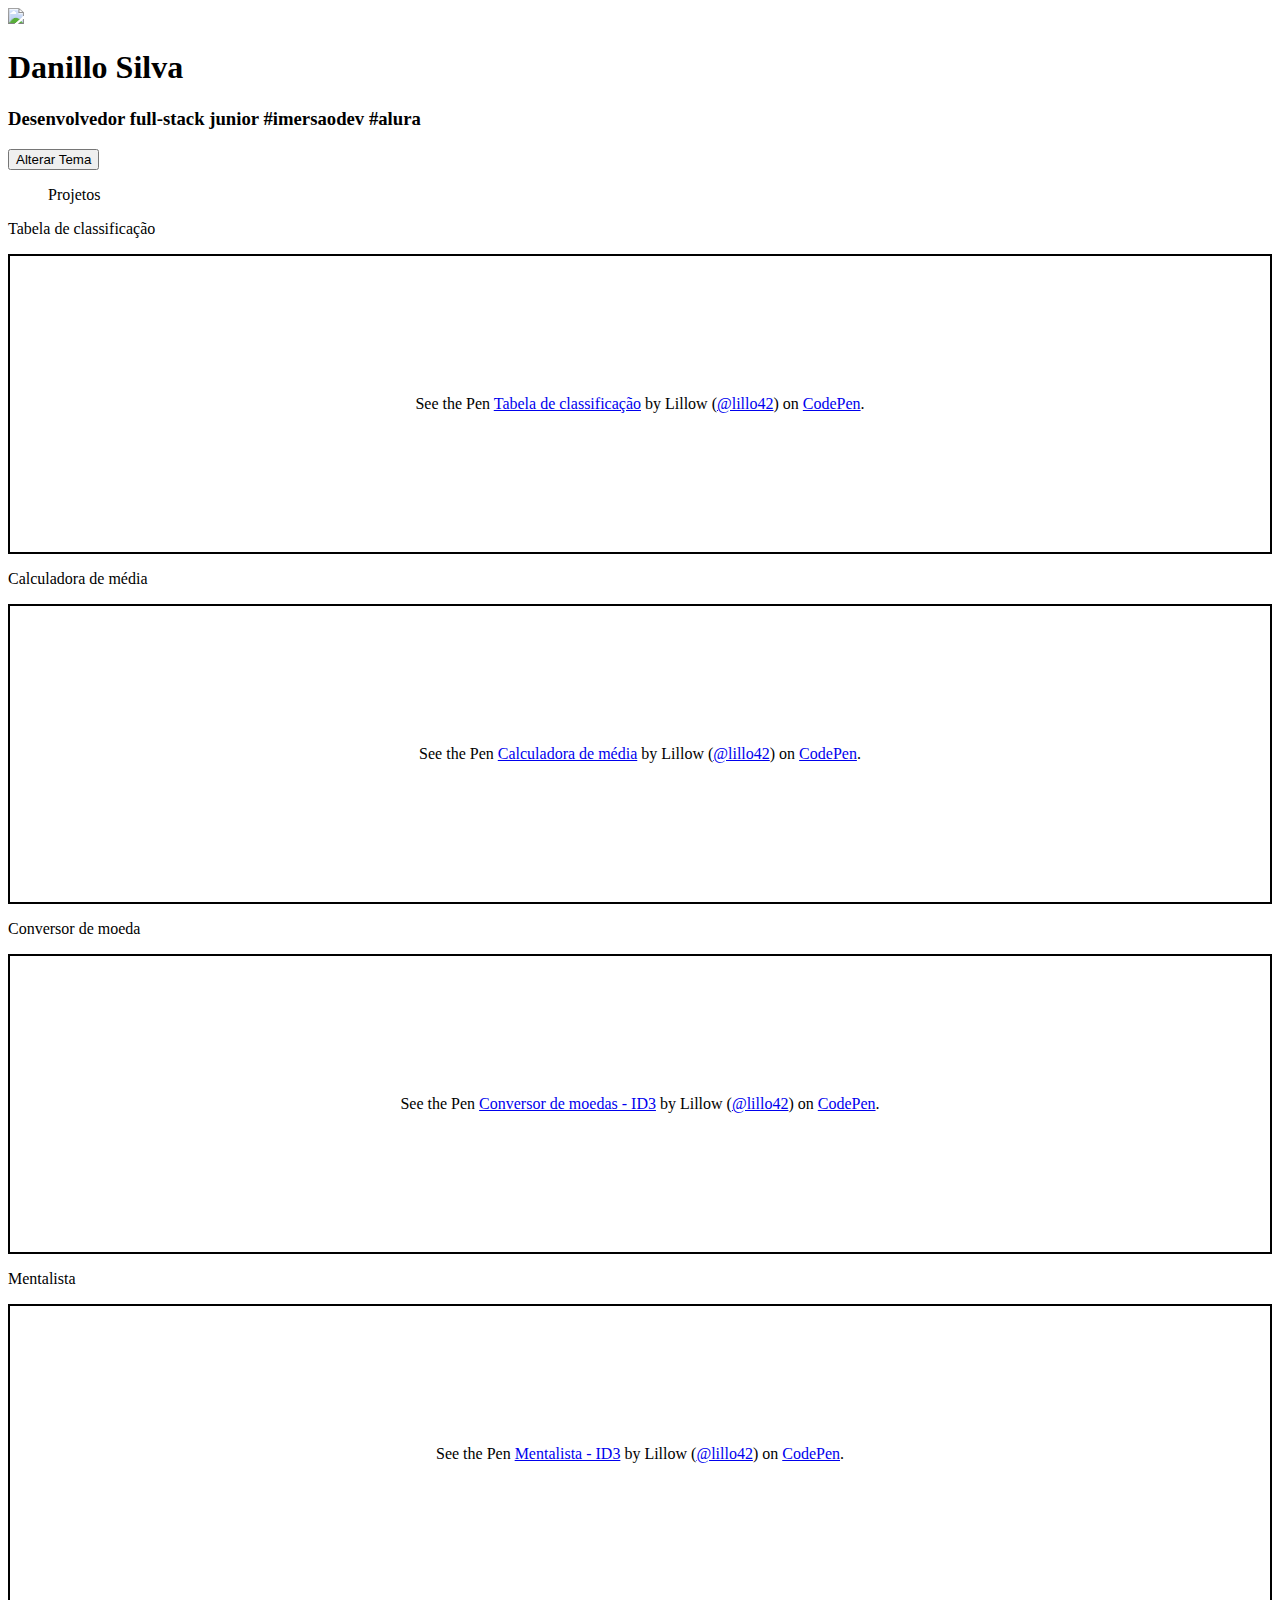
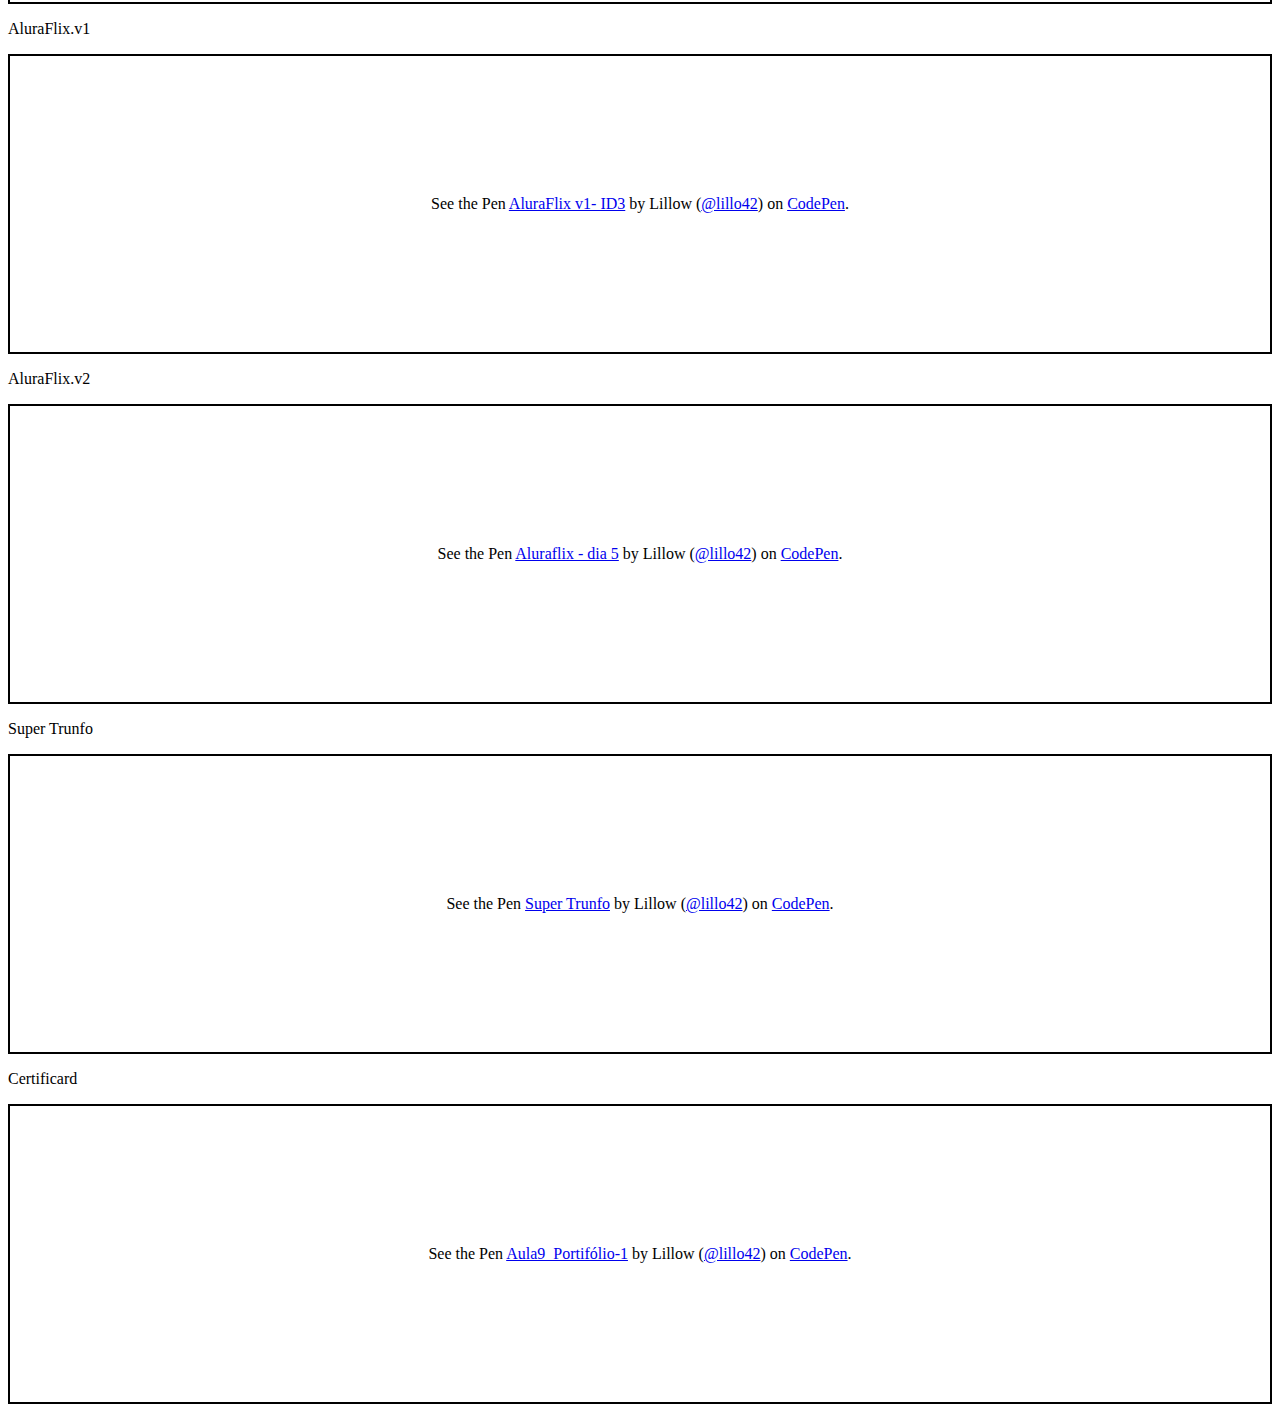
==== index.html @ 1e86e8f8 "@Lillow [text correction]" ====
<!DOCTYPE html>
<html lang="pt-BR" >
<head>
  <meta charset="UTF-8">
  <title>CodePen - Aula10_Portifólio-2</title>
  <link rel="stylesheet" href="./style.css">

</head>
<body>
<!-- partial:index.partial.html -->
<boddy>
  <div class="container">
    <header class="cabecalho">
      <div class="perfil">
        <img class="perfil-foto" src="https://github.com/Lillow.png" />
        <div class="titulo">
          <h1>Danillo Silva</h1>
          <h3>Desenvolvedor full-stack junior #imersaodev #alura</h3>
        </div>
      </div>
      <div class="tema">
        <button onclick="mudaTema()">Alterar Tema</button>
      </div>
    </header>

    <main class="projetos">
      <ul class="projetos-titulo">Projetos</ul>
      <li class="projetos-item">
        <p>Tabela de classificação</p>
        <p class="codepen" data-height="300" data-default-tab="html,result" data-slug-hash="LYLgMdO" data-user="lillo42" data-zoom="0.5" style="height: 300px; box-sizing: border-box; display: flex; align-items: center; justify-content: center; border: 2px solid; margin: 1em 0; padding: 1em;">
          <span>See the Pen <a href="https://codepen.io/lillo42/pen/LYLgMdO">
              Tabela de classificação</a> by Lillow (<a href="https://codepen.io/lillo42">@lillo42</a>)
            on <a href="https://codepen.io">CodePen</a>.</span>
        </p>
        <script async src="https://cpwebassets.codepen.io/assets/embed/ei.js"></script>
      </li>
      <li class="projetos-item">
        <p>Calculadora de média</p>
        <p class="codepen" data-height="300" data-default-tab="html,result" data-slug-hash="JjJJzLb" data-user="lillo42" data-zoom="0.5" style="height: 300px; box-sizing: border-box; display: flex; align-items: center; justify-content: center; border: 2px solid; margin: 1em 0; padding: 1em;">
          <span>See the Pen <a href="https://codepen.io/lillo42/pen/JjJJzLb">
              Calculadora de média</a> by Lillow (<a href="https://codepen.io/lillo42">@lillo42</a>)
            on <a href="https://codepen.io">CodePen</a>.</span>
        </p>
        <script async src="https://cpwebassets.codepen.io/assets/embed/ei.js"></script>
      </li>
      <li class="projetos-item">
        <p>Conversor de moeda</p>
        <p class="codepen" data-height="300" data-default-tab="html,result" data-slug-hash="MWoEWKP" data-user="lillo42" data-zoom="0.5" style="height: 300px; box-sizing: border-box; display: flex; align-items: center; justify-content: center; border: 2px solid; margin: 1em 0; padding: 1em;">
          <span>See the Pen <a href="https://codepen.io/lillo42/pen/MWoEWKP">
              Conversor de moedas - ID3</a> by Lillow (<a href="https://codepen.io/lillo42">@lillo42</a>)
            on <a href="https://codepen.io">CodePen</a>.</span>
        </p>
        <script async src="https://cpwebassets.codepen.io/assets/embed/ei.js"></script>
      </li>
      <li class="projetos-item">
        <p>Mentalista</p>
        <p class="codepen" data-height="300" data-default-tab="html,result" data-slug-hash="wvexXdd" data-user="lillo42" data-zoom="0.5" style="height: 300px; box-sizing: border-box; display: flex; align-items: center; justify-content: center; border: 2px solid; margin: 1em 0; padding: 1em;">
          <span>See the Pen <a href="https://codepen.io/lillo42/pen/wvexXdd">
              Mentalista - ID3</a> by Lillow (<a href="https://codepen.io/lillo42">@lillo42</a>)
            on <a href="https://codepen.io">CodePen</a>.</span>
        </p>
        <script async src="https://cpwebassets.codepen.io/assets/embed/ei.js"></script>
      </li>
      <li class="projetos-item">
        <p>AluraFlix.v1</p>
        <p class="codepen" data-height="300" data-default-tab="html,result" data-slug-hash="VwWxGeN" data-user="lillo42" data-zoom="0.5" style="height: 300px; box-sizing: border-box; display: flex; align-items: center; justify-content: center; border: 2px solid; margin: 1em 0; padding: 1em;">
          <span>See the Pen <a href="https://codepen.io/lillo42/pen/VwWxGeN">
              AluraFlix v1- ID3</a> by Lillow (<a href="https://codepen.io/lillo42">@lillo42</a>)
            on <a href="https://codepen.io">CodePen</a>.</span>
        </p>
        <script async src="https://cpwebassets.codepen.io/assets/embed/ei.js"></script>
      </li>
      <li class="projetos-item">
        <p>AluraFlix.v2</p>
        <p class="codepen" data-height="300" data-default-tab="html,result" data-slug-hash="WNOJLjp" data-user="lillo42" data-zoom="0.5" style="height: 300px; box-sizing: border-box; display: flex; align-items: center; justify-content: center; border: 2px solid; margin: 1em 0; padding: 1em;">
          <span>See the Pen <a href="https://codepen.io/lillo42/pen/WNOJLjp">
              Aluraflix - dia 5</a> by Lillow (<a href="https://codepen.io/lillo42">@lillo42</a>)
            on <a href="https://codepen.io">CodePen</a>.</span>
        </p>
        <script async src="https://cpwebassets.codepen.io/assets/embed/ei.js"></script>
      </li>
      <li>
        <p>Super Trunfo</p>
        <p class="codepen" data-height="300" data-default-tab="html,result" data-slug-hash="ExXJOeb" data-user="lillo42" data-zoom="0.5" style="height: 300px; box-sizing: border-box; display: flex; align-items: center; justify-content: center; border: 2px solid; margin: 1em 0; padding: 1em;">
          <span>See the Pen <a href="https://codepen.io/lillo42/pen/ExXJOeb">
              Super Trunfo</a> by Lillow (<a href="https://codepen.io/lillo42">@lillo42</a>)
            on <a href="https://codepen.io">CodePen</a>.</span>
        </p>
        <script async src="https://cpwebassets.codepen.io/assets/embed/ei.js"></script>
        <p>Certificard</p>
        <p class="codepen" data-height="300" data-default-tab="result" data-slug-hash="gORQwKB" data-user="lillo42" data-zoom="0.5" style="height: 300px; box-sizing: border-box; display: flex; align-items: center; justify-content: center; border: 2px solid; margin: 1em 0; padding: 1em;">
          <span>See the Pen <a href="https://codepen.io/lillo42/pen/gORQwKB">
              Aula9_Portifólio-1</a> by Lillow (<a href="https://codepen.io/lillo42">@lillo42</a>)
            on <a href="https://codepen.io">CodePen</a>.</span>
        </p>
        <script async src="https://cpwebassets.codepen.io/assets/embed/ei.js"></script>
      </li>
    </main>
  </div>
  </body>
<!-- partial -->
  <script  src="./script.js"></script>

</body>
</html>
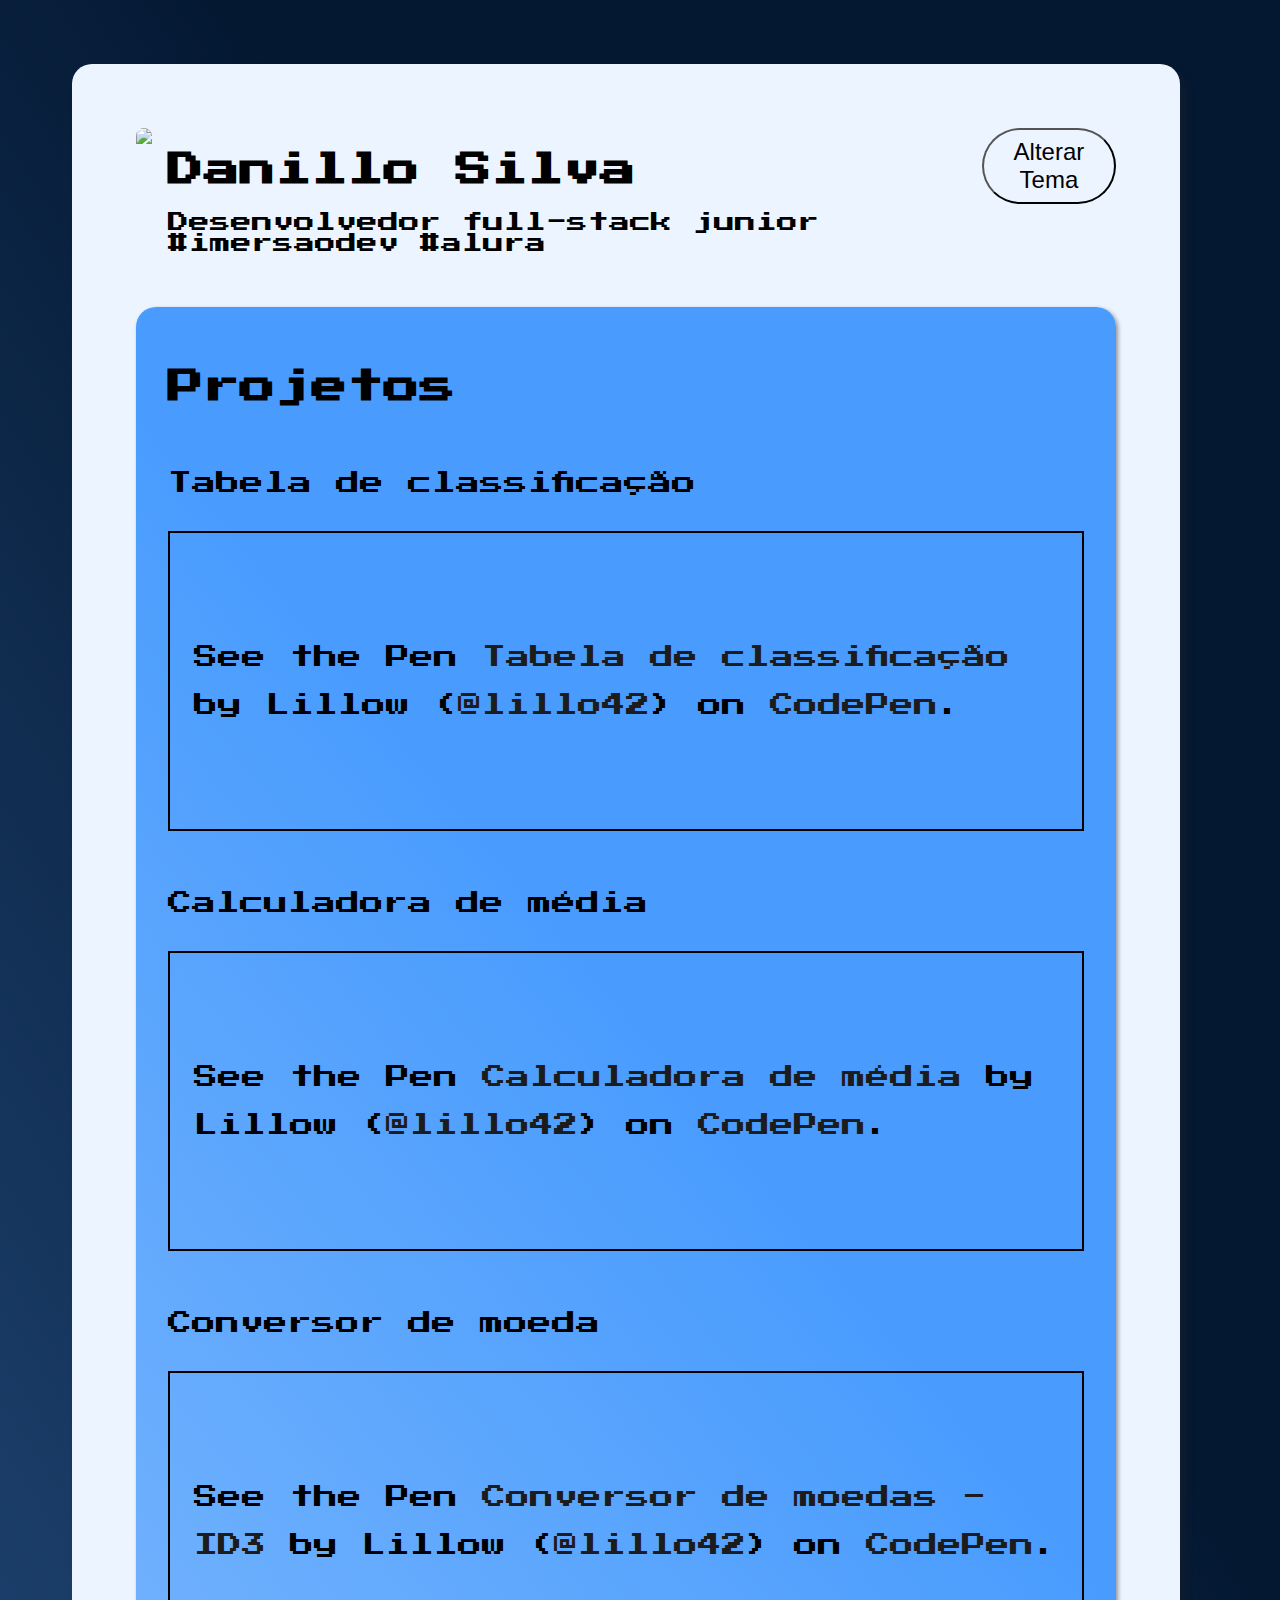
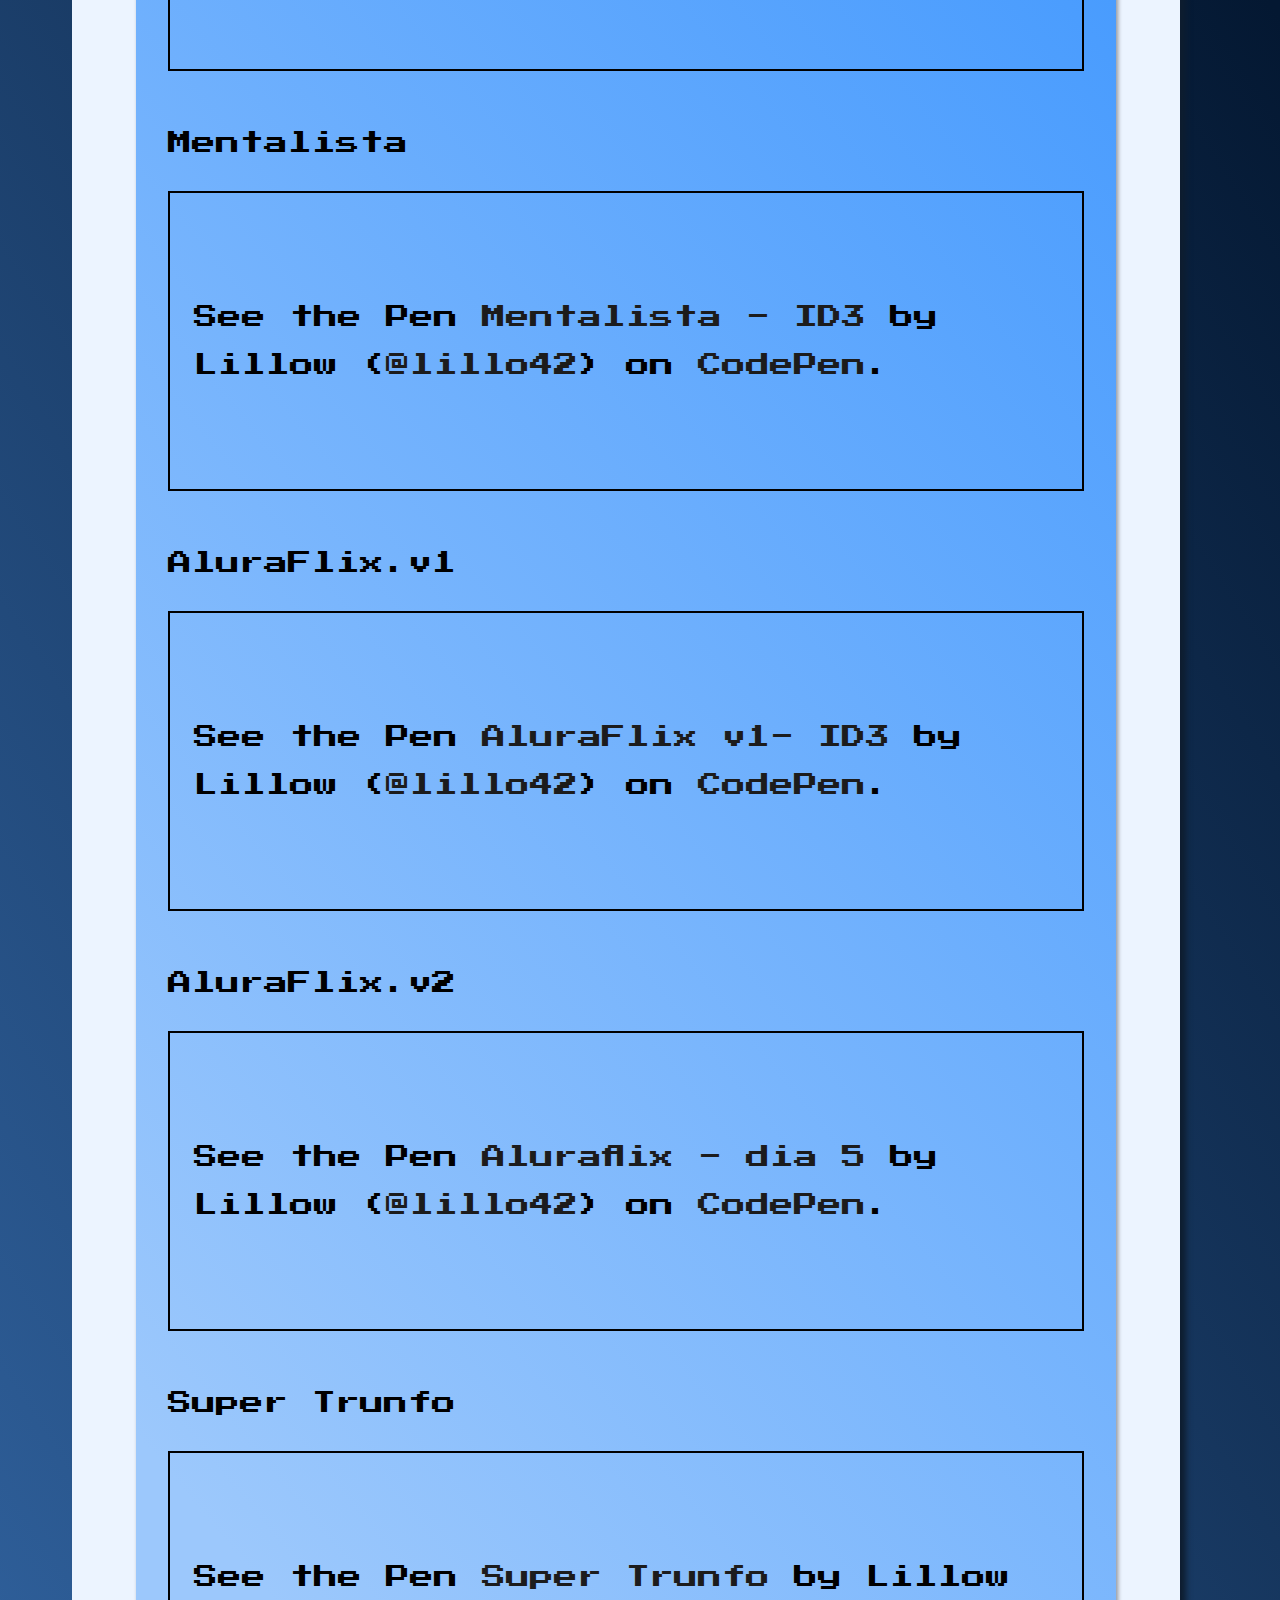
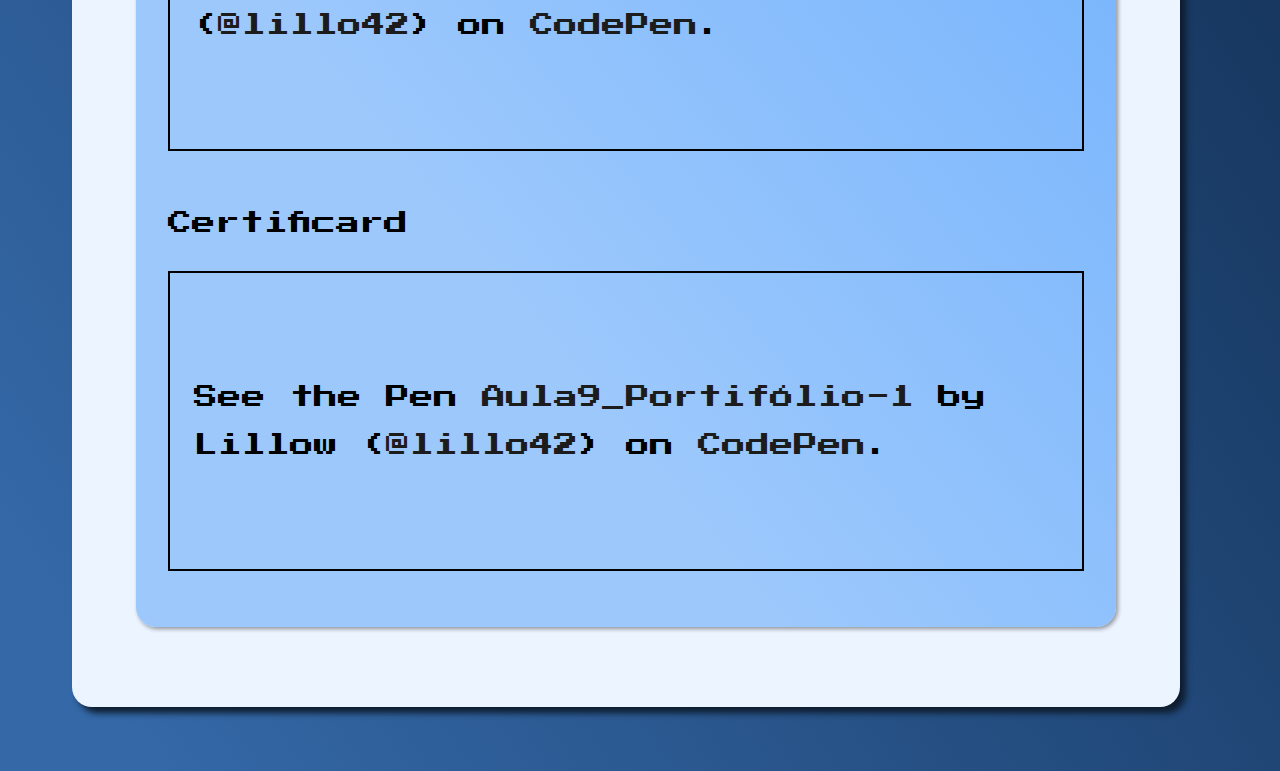
==== commit 0cc90739: "@lillow [correction responsiveness | fixs html]" ====
--- a/index.html
+++ b/index.html
@@ -23,78 +23,89 @@
       </div>
     </header>
 
-    <main class="projetos">
-      <ul class="projetos-titulo">Projetos</ul>
+    <main >
+      <ul class="projetos"><h2 class="projetos-titulo">Projetos</h2>
+        
       <li class="projetos-item">
         <p>Tabela de classificação</p>
-        <p class="codepen" data-height="300" data-default-tab="html,result" data-slug-hash="LYLgMdO" data-user="lillo42" data-zoom="0.5" style="height: 300px; box-sizing: border-box; display: flex; align-items: center; justify-content: center; border: 2px solid; margin: 1em 0; padding: 1em;">
+        <p class="codepen" data-height="300" data-default-tab="html,result" data-slug-hash="LYLgMdO" data-user="lillo42" data-zoom="0.5" >
           <span>See the Pen <a href="https://codepen.io/lillo42/pen/LYLgMdO">
               Tabela de classificação</a> by Lillow (<a href="https://codepen.io/lillo42">@lillo42</a>)
             on <a href="https://codepen.io">CodePen</a>.</span>
         </p>
         <script async src="https://cpwebassets.codepen.io/assets/embed/ei.js"></script>
       </li>
+
       <li class="projetos-item">
         <p>Calculadora de média</p>
-        <p class="codepen" data-height="300" data-default-tab="html,result" data-slug-hash="JjJJzLb" data-user="lillo42" data-zoom="0.5" style="height: 300px; box-sizing: border-box; display: flex; align-items: center; justify-content: center; border: 2px solid; margin: 1em 0; padding: 1em;">
+        <p class="codepen" data-height="300" data-default-tab="html,result" data-slug-hash="JjJJzLb" data-user="lillo42" data-zoom="0.5" >
           <span>See the Pen <a href="https://codepen.io/lillo42/pen/JjJJzLb">
               Calculadora de média</a> by Lillow (<a href="https://codepen.io/lillo42">@lillo42</a>)
             on <a href="https://codepen.io">CodePen</a>.</span>
         </p>
         <script async src="https://cpwebassets.codepen.io/assets/embed/ei.js"></script>
       </li>
+
       <li class="projetos-item">
         <p>Conversor de moeda</p>
-        <p class="codepen" data-height="300" data-default-tab="html,result" data-slug-hash="MWoEWKP" data-user="lillo42" data-zoom="0.5" style="height: 300px; box-sizing: border-box; display: flex; align-items: center; justify-content: center; border: 2px solid; margin: 1em 0; padding: 1em;">
+        <p class="codepen" data-height="300" data-default-tab="html,result" data-slug-hash="MWoEWKP" data-user="lillo42" data-zoom="0.5" >
           <span>See the Pen <a href="https://codepen.io/lillo42/pen/MWoEWKP">
               Conversor de moedas - ID3</a> by Lillow (<a href="https://codepen.io/lillo42">@lillo42</a>)
             on <a href="https://codepen.io">CodePen</a>.</span>
         </p>
         <script async src="https://cpwebassets.codepen.io/assets/embed/ei.js"></script>
       </li>
+
       <li class="projetos-item">
         <p>Mentalista</p>
-        <p class="codepen" data-height="300" data-default-tab="html,result" data-slug-hash="wvexXdd" data-user="lillo42" data-zoom="0.5" style="height: 300px; box-sizing: border-box; display: flex; align-items: center; justify-content: center; border: 2px solid; margin: 1em 0; padding: 1em;">
+        <p class="codepen" data-height="300" data-default-tab="html,result" data-slug-hash="wvexXdd" data-user="lillo42" data-zoom="0.5" >
           <span>See the Pen <a href="https://codepen.io/lillo42/pen/wvexXdd">
               Mentalista - ID3</a> by Lillow (<a href="https://codepen.io/lillo42">@lillo42</a>)
             on <a href="https://codepen.io">CodePen</a>.</span>
         </p>
         <script async src="https://cpwebassets.codepen.io/assets/embed/ei.js"></script>
       </li>
+
       <li class="projetos-item">
         <p>AluraFlix.v1</p>
-        <p class="codepen" data-height="300" data-default-tab="html,result" data-slug-hash="VwWxGeN" data-user="lillo42" data-zoom="0.5" style="height: 300px; box-sizing: border-box; display: flex; align-items: center; justify-content: center; border: 2px solid; margin: 1em 0; padding: 1em;">
+        <p class="codepen" data-height="300" data-default-tab="html,result" data-slug-hash="VwWxGeN" data-user="lillo42" data-zoom="0.5" >
           <span>See the Pen <a href="https://codepen.io/lillo42/pen/VwWxGeN">
               AluraFlix v1- ID3</a> by Lillow (<a href="https://codepen.io/lillo42">@lillo42</a>)
             on <a href="https://codepen.io">CodePen</a>.</span>
         </p>
         <script async src="https://cpwebassets.codepen.io/assets/embed/ei.js"></script>
       </li>
+
       <li class="projetos-item">
         <p>AluraFlix.v2</p>
-        <p class="codepen" data-height="300" data-default-tab="html,result" data-slug-hash="WNOJLjp" data-user="lillo42" data-zoom="0.5" style="height: 300px; box-sizing: border-box; display: flex; align-items: center; justify-content: center; border: 2px solid; margin: 1em 0; padding: 1em;">
+        <p class="codepen" data-height="300" data-default-tab="html,result" data-slug-hash="WNOJLjp" data-user="lillo42" data-zoom="0.5" >
           <span>See the Pen <a href="https://codepen.io/lillo42/pen/WNOJLjp">
               Aluraflix - dia 5</a> by Lillow (<a href="https://codepen.io/lillo42">@lillo42</a>)
             on <a href="https://codepen.io">CodePen</a>.</span>
         </p>
         <script async src="https://cpwebassets.codepen.io/assets/embed/ei.js"></script>
       </li>
-      <li>
+
+      <li class="projetos-item">
         <p>Super Trunfo</p>
-        <p class="codepen" data-height="300" data-default-tab="html,result" data-slug-hash="ExXJOeb" data-user="lillo42" data-zoom="0.5" style="height: 300px; box-sizing: border-box; display: flex; align-items: center; justify-content: center; border: 2px solid; margin: 1em 0; padding: 1em;">
+        <p class="codepen" data-height="300" data-default-tab="html,result" data-slug-hash="ExXJOeb" data-user="lillo42" data-zoom="0.5" >
           <span>See the Pen <a href="https://codepen.io/lillo42/pen/ExXJOeb">
               Super Trunfo</a> by Lillow (<a href="https://codepen.io/lillo42">@lillo42</a>)
             on <a href="https://codepen.io">CodePen</a>.</span>
         </p>
         <script async src="https://cpwebassets.codepen.io/assets/embed/ei.js"></script>
+      </li>
+
+      <li class="projetos-item">
         <p>Certificard</p>
-        <p class="codepen" data-height="300" data-default-tab="result" data-slug-hash="gORQwKB" data-user="lillo42" data-zoom="0.5" style="height: 300px; box-sizing: border-box; display: flex; align-items: center; justify-content: center; border: 2px solid; margin: 1em 0; padding: 1em;">
+        <p class="codepen" data-height="300" data-default-tab="result" data-slug-hash="gORQwKB" data-user="lillo42" data-zoom="0.5" >
           <span>See the Pen <a href="https://codepen.io/lillo42/pen/gORQwKB">
               Aula9_Portifólio-1</a> by Lillow (<a href="https://codepen.io/lillo42">@lillo42</a>)
             on <a href="https://codepen.io">CodePen</a>.</span>
         </p>
         <script async src="https://cpwebassets.codepen.io/assets/embed/ei.js"></script>
       </li>
+    </ul>
     </main>
   </div>
   </body>
--- a/style.css
+++ b/style.css
@@ -0,0 +1,199 @@
+@import url('https://fonts.googleapis.com/css2?family=Press+Start+2P&display=swap');
+
+body {
+    background: linear-gradient(236.85deg, #041832 27.26%, #3468a7 96.03%);
+    font-family: 'Press Start 2P';
+}
+
+ul {
+    list-style: none;
+}
+
+.container {
+    background: #ecf4ff;
+    color: #000000;
+    margin: 64px;
+    border-radius: 20px;
+    box-shadow: 6px 6px 6px #0e1d2f;
+    padding: 64px;
+    max-width: 980px;
+}
+
+.cabecalho {
+    display: flex;
+    justify-content: space-between;
+}
+
+.cabecalho .perfil {
+    display: flex;
+}
+
+.cabecalho .perfil .perfil-foto {
+    border-radius: 460px;
+    max-height: 160px;
+    box-shadow: 0px 4px 4px rgba (0, 0, 0, 0.25);
+}
+
+.cabecalho .perfil .titulo {
+    margin-left: 16px;
+}
+
+.cabecalho .perfil .titulo h1 {
+    font-weight: 700;
+    font-size: 36px;
+}
+
+.cabecalho .perfil .titulo h3 {
+    font-weight: 300;
+    font-size: 21px;
+}
+
+.cabecalho .tema button {
+    align-self: flex-end;
+    font-size: 24px;
+    font-weight: 400;
+    padding: 8px 16px;
+    background: #ecf4ff;
+    border-radius: 100px;
+}
+
+.container main .projetos {
+    display: flex;
+    flex-direction: column;
+    align-items: right;
+    background: linear-gradient(230.65deg, #499cfe 27.49%, #9cc8fc 83.19%);
+    margin-top: 32px;
+    padding: 32px;
+    box-shadow: 2px 2px 4px rgba(16, 16, 16, 0.42);
+    border-radius: 20px;
+}
+
+main .projetos .projetos-titulo {
+    font-weight: 700;
+    font-size: 36px;
+}
+
+main .projetos .projetos-item {
+    font-size: 24px;
+    font-weight: 400;
+    line-height: 48px;
+}
+
+main .projetos .projetos-item a {
+    color: #1c1c1c;
+    text-decoration: none;
+}
+
+main .projetos .projetos-item .codepen {
+    height: 300px;
+    box-sizing: border-box;
+    display: flex;
+    align-items: center;
+    justify-content: center;
+    border: 2px solid;
+    margin: 1em 0;
+    padding: 1em;
+}
+
+.dark {
+    background: linear-gradient(236.85deg, #375b86 27.26%, #6b87a9 96.03%);
+}
+
+.dark .container {
+    background: #333439;
+    color: #f6f6f6;
+}
+
+.dark .projetos {
+    color: #1c1c1c;
+}
+
+.dark .tema button {
+    background: #1c1c1c;
+    color: #f6f6f6;
+    border: 2px solid #f7f7f7;
+}
+
+@media (max-width: 800px) {
+    .perfil {
+        flex-direction: column;
+        max-width: 60%;
+    }
+
+    .perfil-foto {
+        max-width: 60%;
+        max-height: 40%;
+    }
+
+    .tema button {
+        font-size: 15px;
+        font-weight: 400;
+        padding: 8px 16px;
+    }
+}
+
+@media (max-width: 630px) {
+    .cabecalho .perfil .titulo h1 {
+        font-size: 99%;
+    }
+
+    .cabecalho .perfil .titulo h3 {
+        font-size: 66%;
+    }
+
+    .cabecalho .tema button {
+        font-size: 66%;
+    }
+
+    main .projetos .projetos-titulo {
+        font-size: 99%;
+    }
+
+    main .projetos .projetos-item {
+        font-size: 66%;
+    }
+}
+
+@media (max-width: 470px) {
+    .cabecalho .perfil .titulo h1 {
+        font-size: 66%;
+    }
+
+    .cabecalho .perfil .titulo h3 {
+        font-size: 33%;
+    }
+
+    .cabecalho .tema button {
+        font-size: 33%;
+    }
+
+    main .projetos .projetos-titulo {
+        font-size: 66%;
+    }
+
+    main .projetos .projetos-item {
+        font-size: 33%;
+    }
+}
+
+@media (max-width: 420px) {
+    .cabecalho .perfil .titulo h1 {
+        font-size: 33%;
+    }
+
+    .cabecalho .perfil .titulo h3 {
+        font-size: 15%;
+    }
+
+    .cabecalho .tema button {
+        font-size: 15%;
+    }
+
+    main .projetos .projetos-titulo {
+        font-size: 33%;
+    }
+
+    main .projetos .projetos-item {
+        font-size: 15%;
+    }
+}
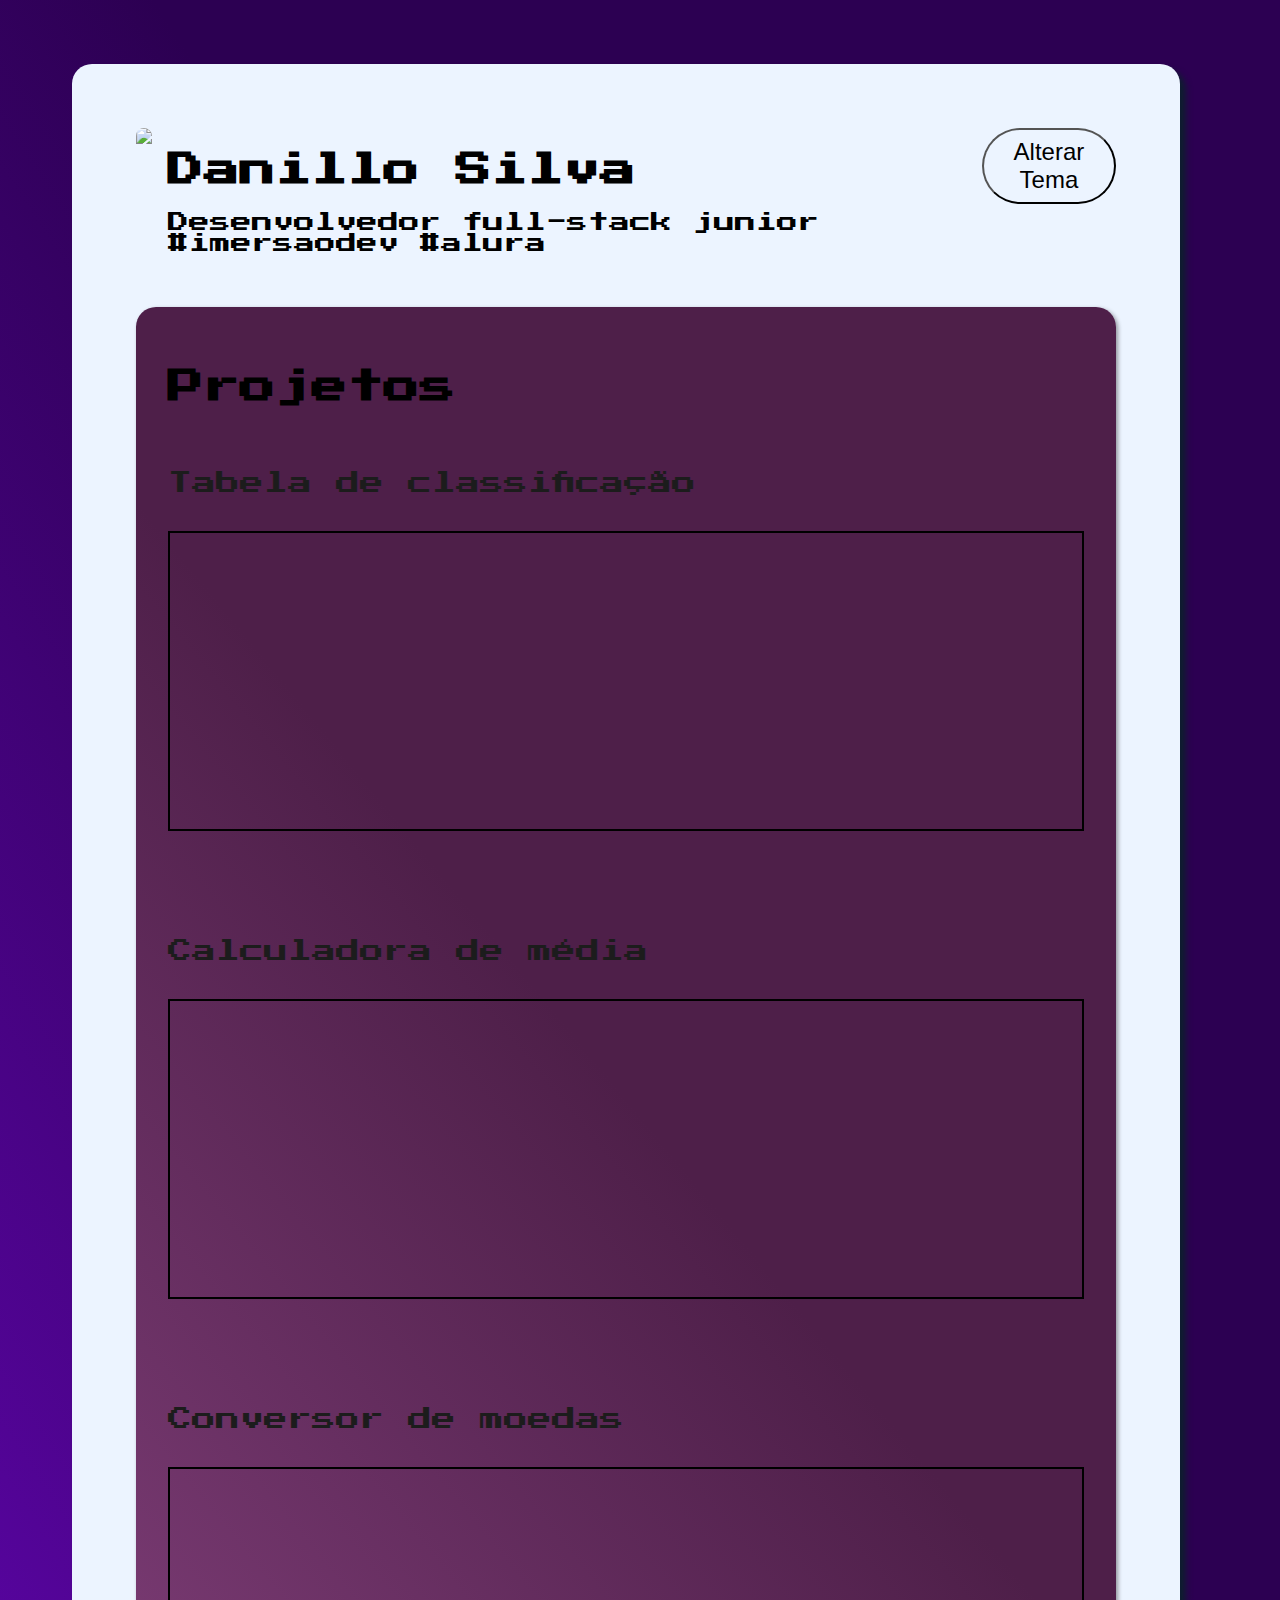
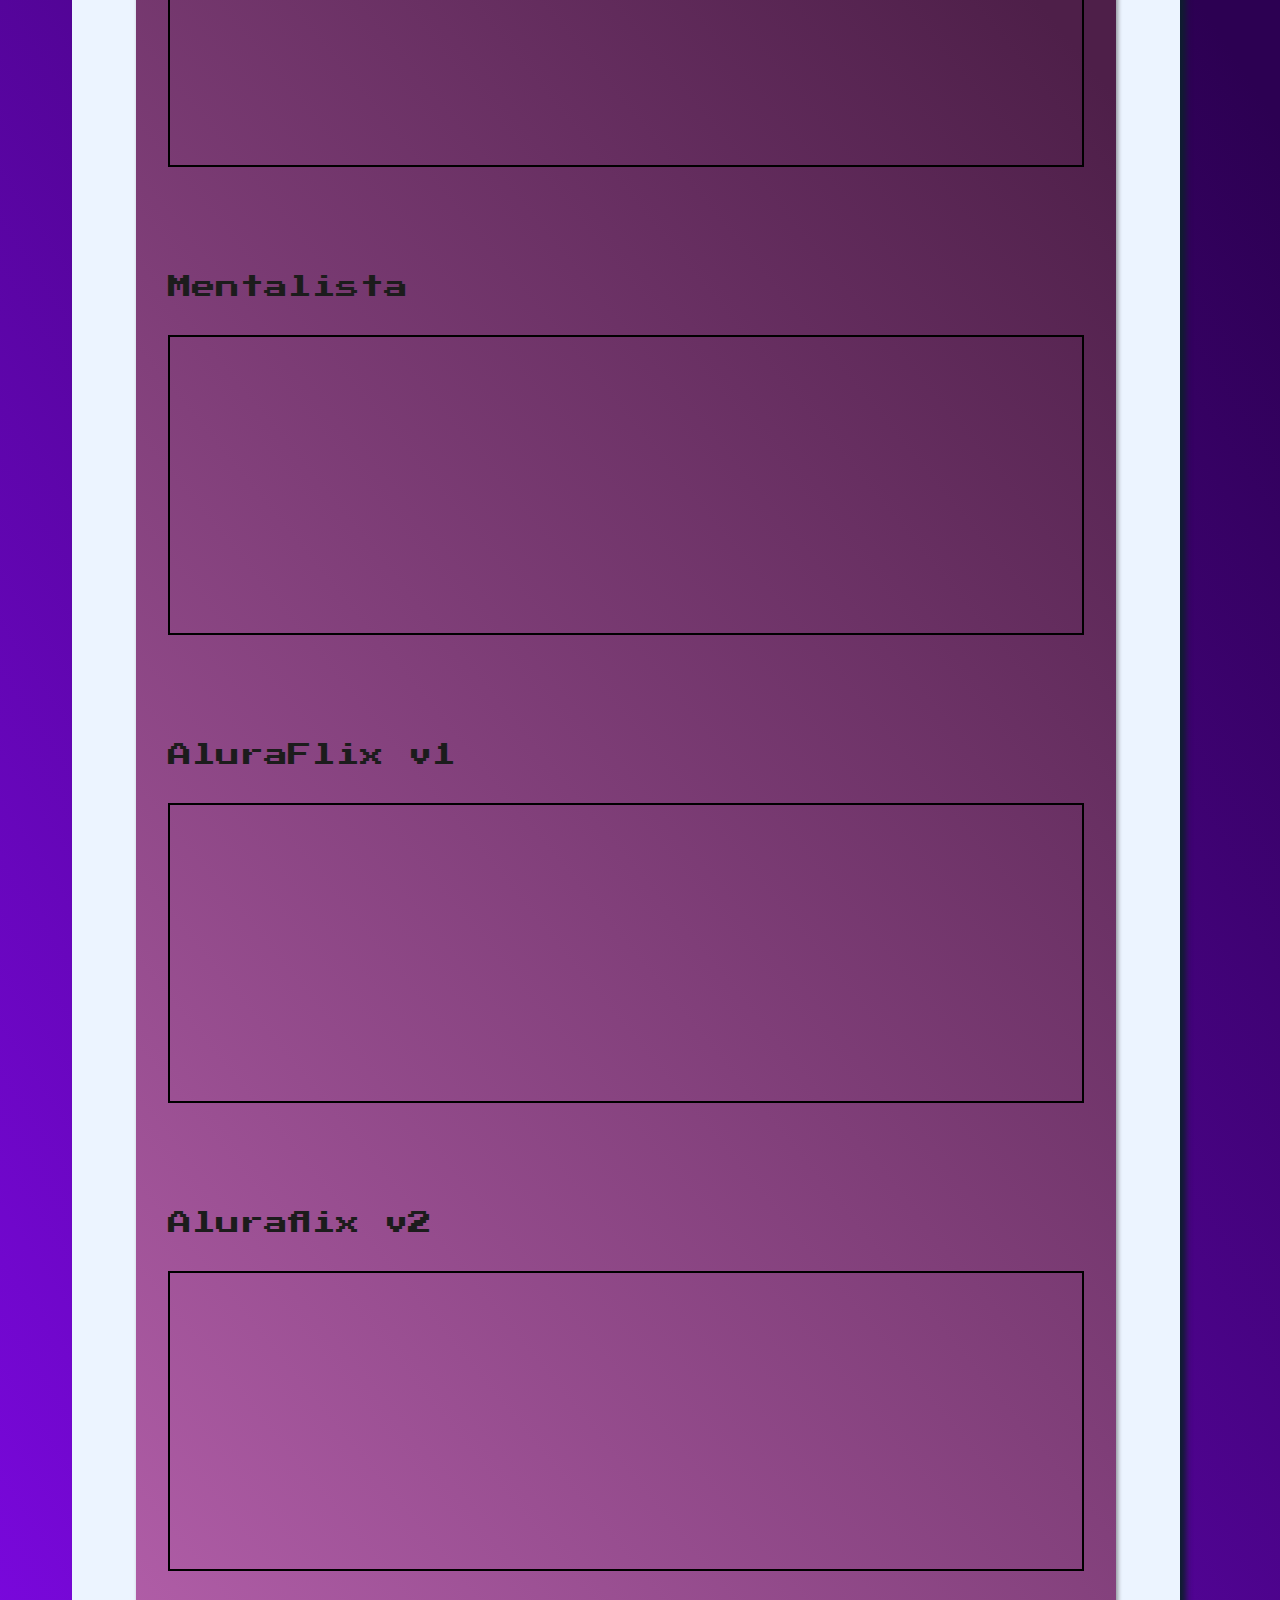
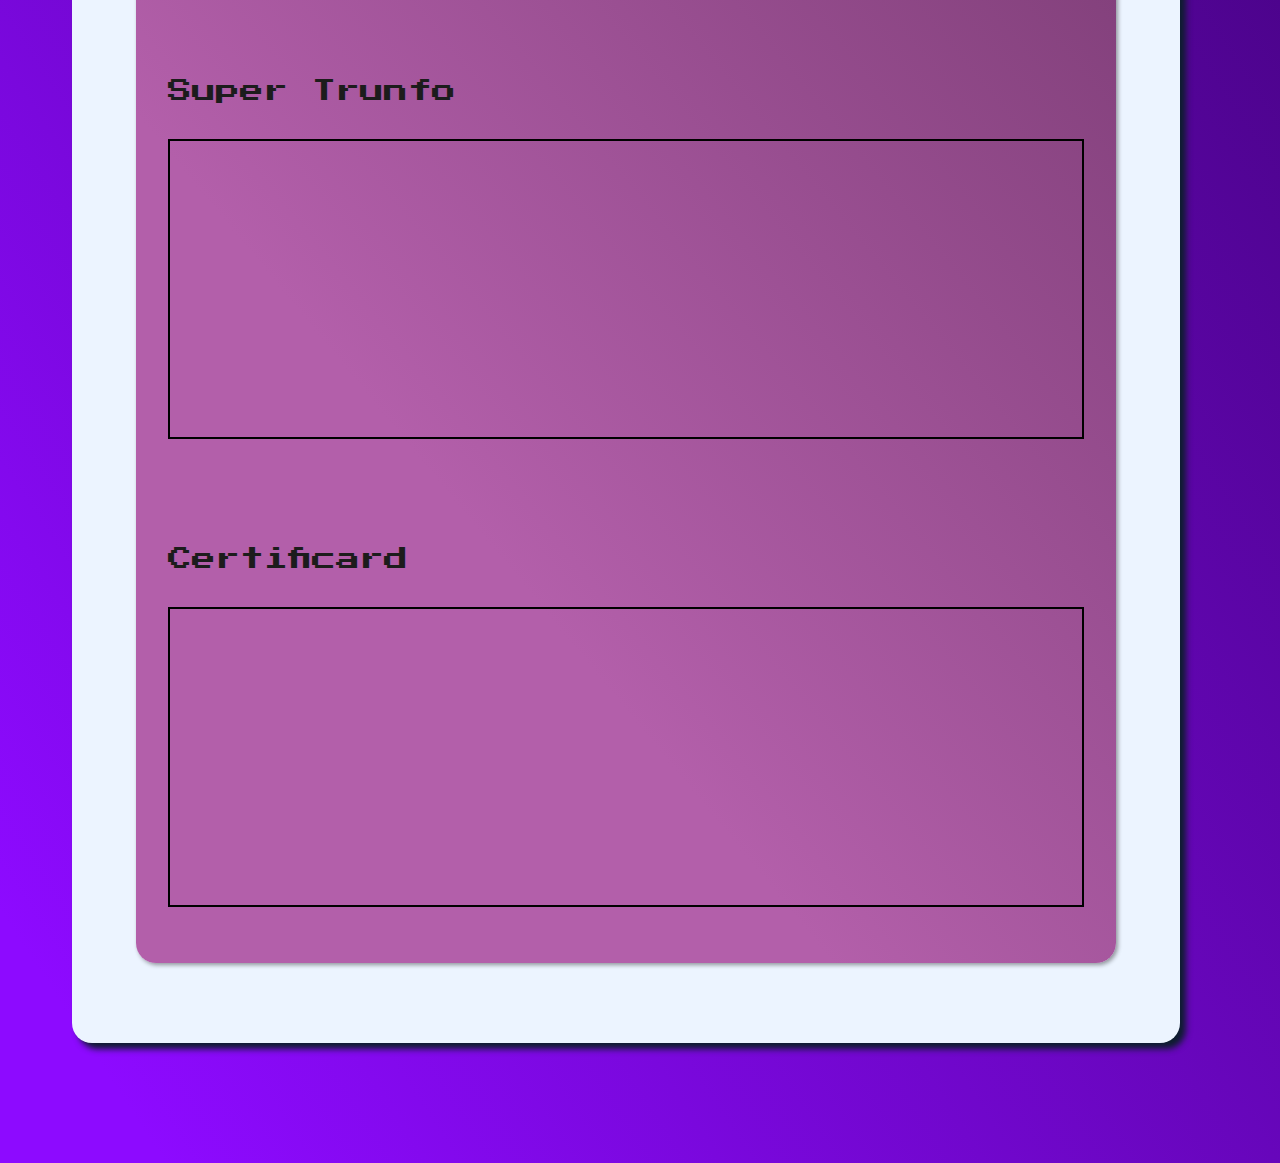
==== commit cc06bee3: "@lillow [anchor for projects added | color change]" ====
--- a/index.html
+++ b/index.html
@@ -27,81 +27,72 @@
       <ul class="projetos"><h2 class="projetos-titulo">Projetos</h2>
         
       <li class="projetos-item">
-        <p>Tabela de classificação</p>
+        <p><a target="_blank" href="https://codepen.io/lillo42/pen/LYLgMdO">
+          Tabela de classificação</a></p>
         <p class="codepen" data-height="300" data-default-tab="html,result" data-slug-hash="LYLgMdO" data-user="lillo42" data-zoom="0.5" >
-          <span>See the Pen <a href="https://codepen.io/lillo42/pen/LYLgMdO">
-              Tabela de classificação</a> by Lillow (<a href="https://codepen.io/lillo42">@lillo42</a>)
-            on <a href="https://codepen.io">CodePen</a>.</span>
         </p>
         <script async src="https://cpwebassets.codepen.io/assets/embed/ei.js"></script>
       </li>
+      <br><br><br>
 
       <li class="projetos-item">
-        <p>Calculadora de média</p>
+        <p><a target="_blank" href="https://codepen.io/lillo42/pen/JjJJzLb">
+          Calculadora de média</a></p>
         <p class="codepen" data-height="300" data-default-tab="html,result" data-slug-hash="JjJJzLb" data-user="lillo42" data-zoom="0.5" >
-          <span>See the Pen <a href="https://codepen.io/lillo42/pen/JjJJzLb">
-              Calculadora de média</a> by Lillow (<a href="https://codepen.io/lillo42">@lillo42</a>)
-            on <a href="https://codepen.io">CodePen</a>.</span>
         </p>
         <script async src="https://cpwebassets.codepen.io/assets/embed/ei.js"></script>
       </li>
+      <br><br><br>
 
       <li class="projetos-item">
-        <p>Conversor de moeda</p>
+        <p><a target="_blank" href="https://codepen.io/lillo42/pen/MWoEWKP">
+          Conversor de moedas</a></p>
         <p class="codepen" data-height="300" data-default-tab="html,result" data-slug-hash="MWoEWKP" data-user="lillo42" data-zoom="0.5" >
-          <span>See the Pen <a href="https://codepen.io/lillo42/pen/MWoEWKP">
-              Conversor de moedas - ID3</a> by Lillow (<a href="https://codepen.io/lillo42">@lillo42</a>)
-            on <a href="https://codepen.io">CodePen</a>.</span>
         </p>
         <script async src="https://cpwebassets.codepen.io/assets/embed/ei.js"></script>
       </li>
+      <br><br><br>
 
       <li class="projetos-item">
-        <p>Mentalista</p>
+        <p><a target="_blank" href="https://codepen.io/lillo42/pen/wvexXdd">
+          Mentalista</a></p>
         <p class="codepen" data-height="300" data-default-tab="html,result" data-slug-hash="wvexXdd" data-user="lillo42" data-zoom="0.5" >
-          <span>See the Pen <a href="https://codepen.io/lillo42/pen/wvexXdd">
-              Mentalista - ID3</a> by Lillow (<a href="https://codepen.io/lillo42">@lillo42</a>)
-            on <a href="https://codepen.io">CodePen</a>.</span>
         </p>
         <script async src="https://cpwebassets.codepen.io/assets/embed/ei.js"></script>
       </li>
+      <br><br><br>
 
       <li class="projetos-item">
-        <p>AluraFlix.v1</p>
+        <p><a target="_blank" href="https://codepen.io/lillo42/pen/VwWxGeN">
+          AluraFlix v1</a></p>
         <p class="codepen" data-height="300" data-default-tab="html,result" data-slug-hash="VwWxGeN" data-user="lillo42" data-zoom="0.5" >
-          <span>See the Pen <a href="https://codepen.io/lillo42/pen/VwWxGeN">
-              AluraFlix v1- ID3</a> by Lillow (<a href="https://codepen.io/lillo42">@lillo42</a>)
-            on <a href="https://codepen.io">CodePen</a>.</span>
         </p>
         <script async src="https://cpwebassets.codepen.io/assets/embed/ei.js"></script>
       </li>
+      <br><br><br>
 
       <li class="projetos-item">
-        <p>AluraFlix.v2</p>
+        <p><a target="_blank" href="https://codepen.io/lillo42/pen/WNOJLjp">
+          Aluraflix v2</a></p>
         <p class="codepen" data-height="300" data-default-tab="html,result" data-slug-hash="WNOJLjp" data-user="lillo42" data-zoom="0.5" >
-          <span>See the Pen <a href="https://codepen.io/lillo42/pen/WNOJLjp">
-              Aluraflix - dia 5</a> by Lillow (<a href="https://codepen.io/lillo42">@lillo42</a>)
-            on <a href="https://codepen.io">CodePen</a>.</span>
         </p>
         <script async src="https://cpwebassets.codepen.io/assets/embed/ei.js"></script>
       </li>
+      <br><br><br>
 
       <li class="projetos-item">
-        <p>Super Trunfo</p>
+        <p><a target="_blank" href="https://codepen.io/lillo42/pen/ExXJOeb">
+          Super Trunfo</a></p>
         <p class="codepen" data-height="300" data-default-tab="html,result" data-slug-hash="ExXJOeb" data-user="lillo42" data-zoom="0.5" >
-          <span>See the Pen <a href="https://codepen.io/lillo42/pen/ExXJOeb">
-              Super Trunfo</a> by Lillow (<a href="https://codepen.io/lillo42">@lillo42</a>)
-            on <a href="https://codepen.io">CodePen</a>.</span>
         </p>
         <script async src="https://cpwebassets.codepen.io/assets/embed/ei.js"></script>
       </li>
+      <br><br><br>
 
       <li class="projetos-item">
-        <p>Certificard</p>
+        <p><a target="_blank" href="https://codepen.io/lillo42/pen/gORQwKB">
+          Certificard</a></p>
         <p class="codepen" data-height="300" data-default-tab="result" data-slug-hash="gORQwKB" data-user="lillo42" data-zoom="0.5" >
-          <span>See the Pen <a href="https://codepen.io/lillo42/pen/gORQwKB">
-              Aula9_Portifólio-1</a> by Lillow (<a href="https://codepen.io/lillo42">@lillo42</a>)
-            on <a href="https://codepen.io">CodePen</a>.</span>
         </p>
         <script async src="https://cpwebassets.codepen.io/assets/embed/ei.js"></script>
       </li>
@@ -109,6 +100,8 @@
     </main>
   </div>
   </body>
+  <br><br><br>
+  
 <!-- partial -->
   <script  src="./script.js"></script>
 
--- a/style.css
+++ b/style.css
@@ -1,7 +1,7 @@
 @import url('https://fonts.googleapis.com/css2?family=Press+Start+2P&display=swap');
 
 body {
-    background: linear-gradient(236.85deg, #041832 27.26%, #3468a7 96.03%);
+    background: linear-gradient(236.85deg, #2c0052 27.26%, #8d0aff 96.03%);
     font-family: 'Press Start 2P';
 }
 
@@ -61,7 +61,7 @@
     display: flex;
     flex-direction: column;
     align-items: right;
-    background: linear-gradient(230.65deg, #499cfe 27.49%, #9cc8fc 83.19%);
+    background: linear-gradient(230.65deg, #4e1f49 27.49%, #b35faa 83.19%);
     margin-top: 32px;
     padding: 32px;
     box-shadow: 2px 2px 4px rgba(16, 16, 16, 0.42);
@@ -96,7 +96,7 @@
 }
 
 .dark {
-    background: linear-gradient(236.85deg, #375b86 27.26%, #6b87a9 96.03%);
+    background: linear-gradient(236.85deg, #6d00cc 27.26%, #a947ff 96.03%);
 }
 
 .dark .container {
